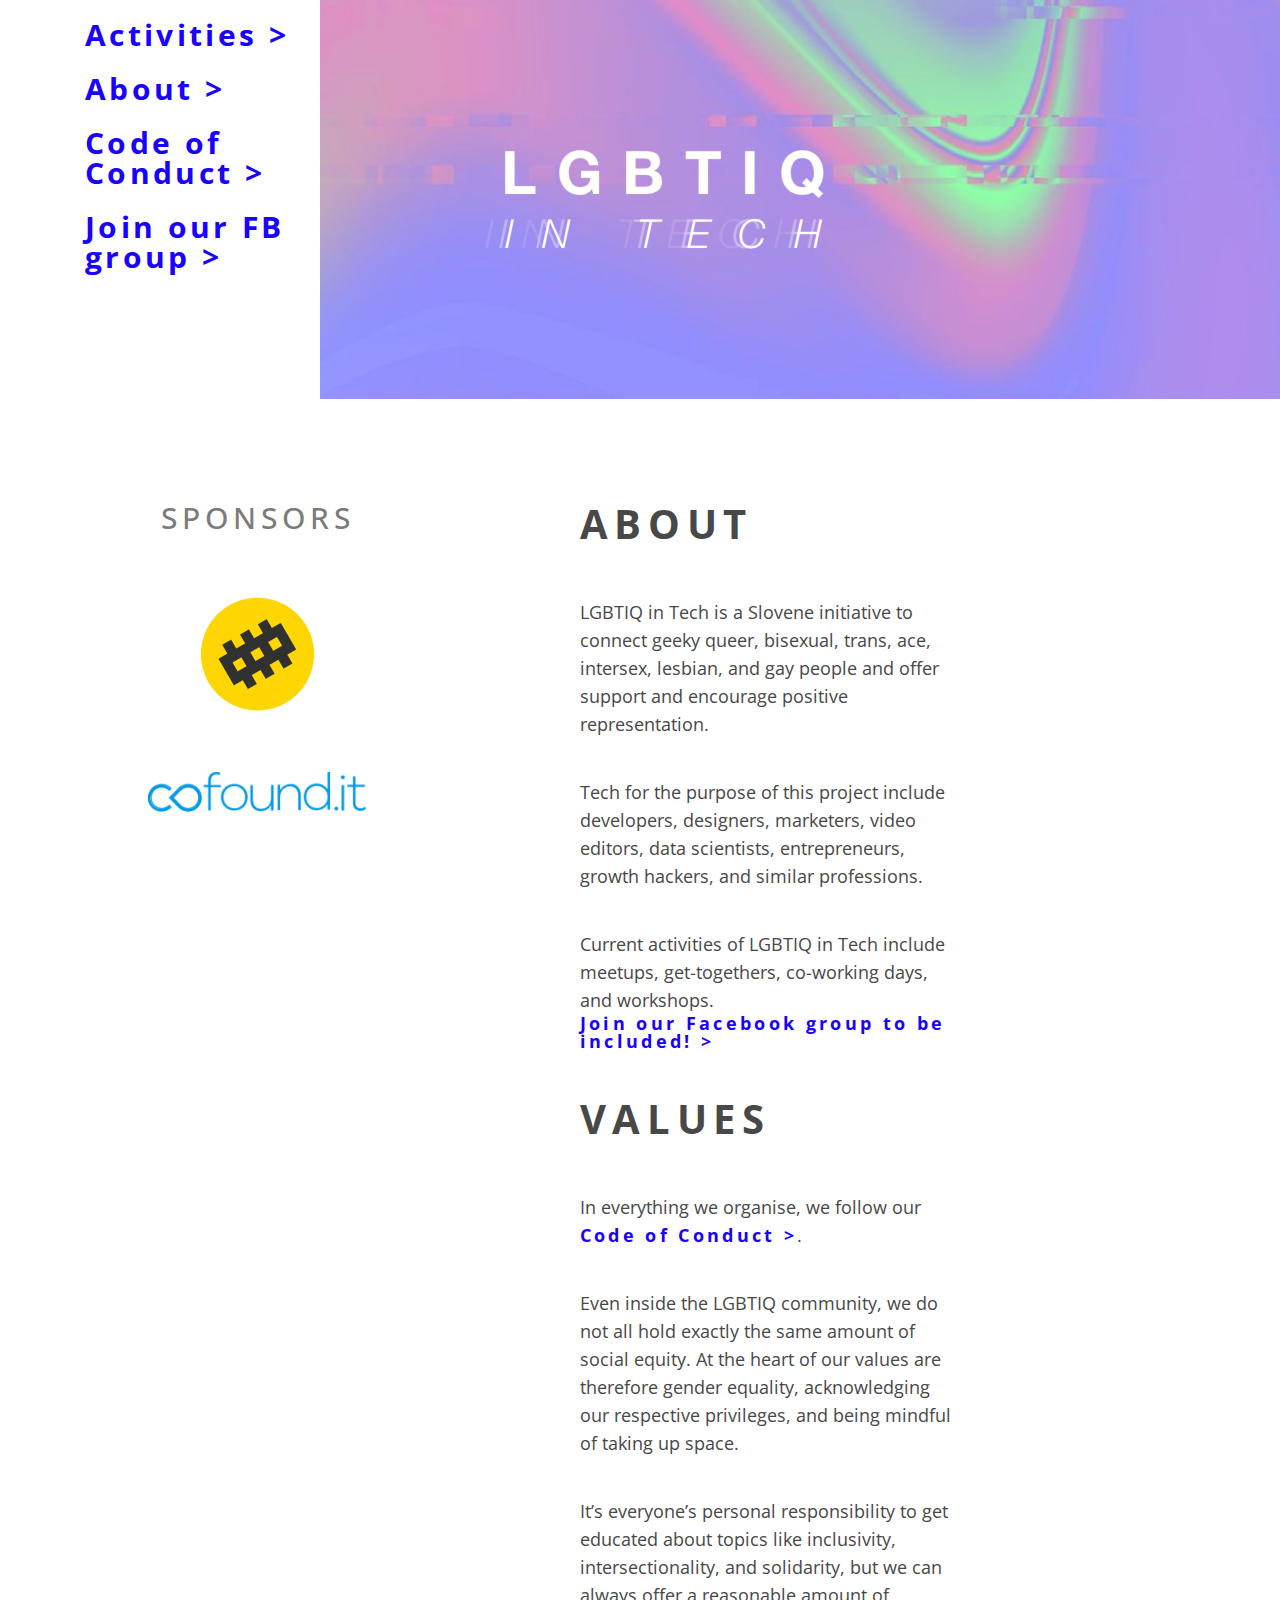
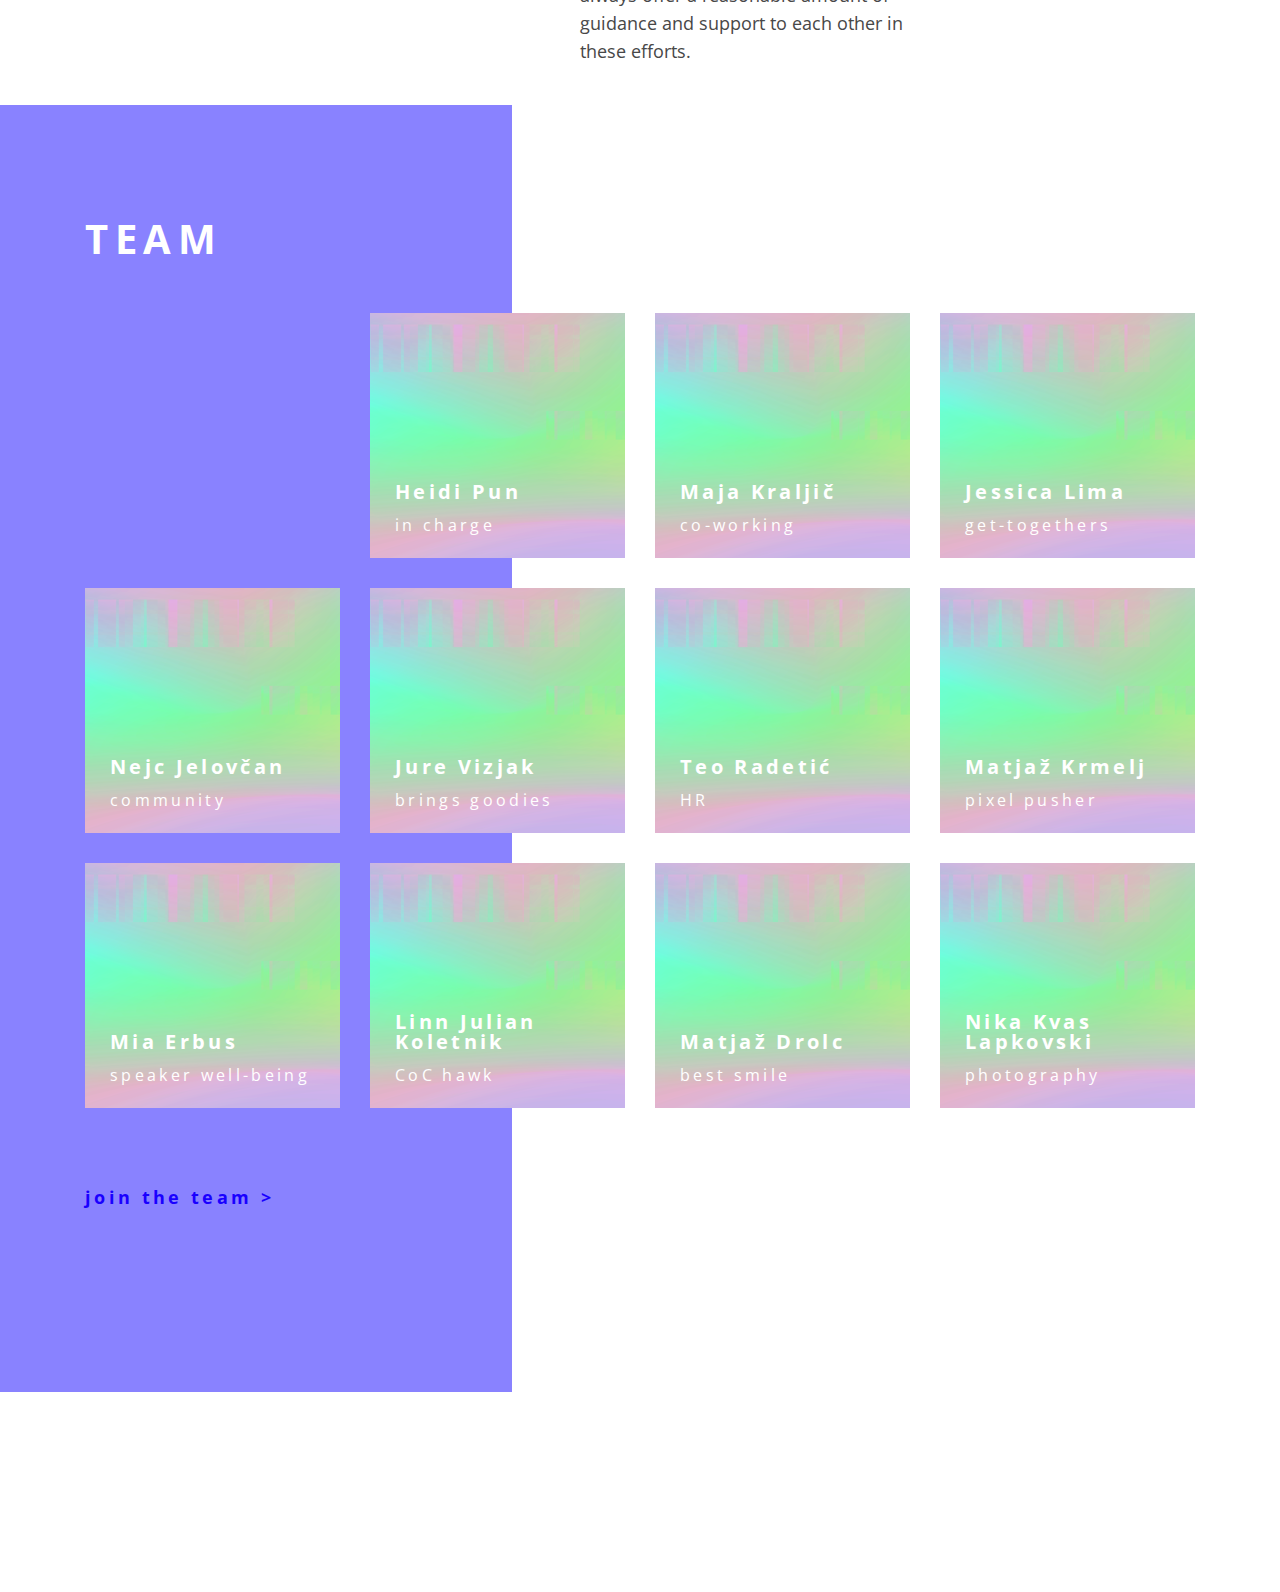
==== about.html @ 7dd0323b "first commit" ====
<!doctype html>
<html lang="en">
  <head>
    <!-- Required meta tags -->
    <meta charset="utf-8">
    <meta name="viewport" content="width=device-width, initial-scale=1, shrink-to-fit=no">

    <!-- Bootstrap CSS -->
    
    <link rel="stylesheet" href="css/bootstrap.css" />
    <link rel="stylesheet" href="css/bootstrap-grid-min.css" />
    <link href="https://fonts.googleapis.com/css?family=Open+Sans:400,700" rel="stylesheet">

    <link rel="apple-touch-icon" sizes="180x180" href="img/favicon/apple-touch-icon.png">
<link rel="icon" type="image/png" sizes="32x32" href="img/favicon/favicon-32x32.png">
<link rel="icon" type="image/png" sizes="16x16" href="img/favicon/favicon-16x16.png">
<link rel="manifest" href="img/favicon/site.webmanifest">
<link rel="mask-icon" href="img/favicon/safari-pinned-tab.svg" color="#5bbad5">
<meta name="msapplication-TileColor" content="#da532c">
<meta name="theme-color" content="#ffffff">

    <title>LGBTIQ in Tech :: Slovenia meetups // About</title>
  </head>
  <body>
<div class="single-page">

    
  <header class="col-md-9 float-md-right float-none col-12"><div class="hack">
      <a href="http://www.lgbtiq.tech/" class="default"><img src="img/logo.png" title="LGBTIQ in Tech" alt="LGBTIQ in Tech" /></a></div>
  </header>

<div class="container">
<div class="row">
  <nav class="col-md-3">
    <ul>
      <li><a href="activities.html">Activities</a></li>
      <li><a href="about.html">About</a></li>
      <li><a href="https://paper.dropbox.com/doc/LGBTIQ-in-Tech-Code-of-Conduct-bPvR8u4LB4OQA594zxovB">Code of Conduct</a></li>
      <li class="fb"><a href="http://www.facebook.com/groups/265073697335439/">Join our FB group</a></li>
    </ul>
  </nav>
</div>
</div><!-- end container 1 -->

<div class="content">

<div class="row">
<div class="aside col-md-5 col-sm-12">
<h3>Sponsors</h3>
  <a href="http://3fs.si/" class="default"><img src="img/logo-3fs.png" alt="3fs logo" title="3fs logo" /></a>
  <a href="https://cofound.it/" class="default"><img src="img/logo-cofoundit.png" alt="cofoundit logo" title="cofoundit logo" /></a>
</div>

    <div class="col-md-4 dark-text">
      <div class="hack offset-md-1">
      <h2>About</h2>
      <p>LGBTIQ in Tech is a Slovene initiative to connect geeky queer, bisexual, trans, ace, intersex, lesbian, and gay people and offer support and encourage positive representation.</p>

      <p>Tech for the purpose of this project include developers, designers, marketers, video editors, data scientists, entrepreneurs, growth hackers, and similar professions.</p>

      <p>Current activities of LGBTIQ in Tech include meetups, get-togethers, co-working days, and workshops. <a href="http://www.facebook.com/groups/265073697335439/">Join our Facebook group to be included!</a></p>

      <h2>Values</h2>
      <p>In everything we organise, we follow our <a href="https://paper.dropbox.com/doc/LGBTIQ-in-Tech-Code-of-Conduct-bPvR8u4LB4OQA594zxovB">Code of Conduct</a>.</p>

      <p>Even inside the LGBTIQ community, we do not all hold exactly the same amount of social equity. At the heart of our values are therefore gender equality, acknowledging our respective privileges, and being mindful of taking up space.</p>

      <p>It’s everyone’s personal responsibility to get educated about topics like inclusivity, intersectionality, and solidarity, but we can always offer a reasonable amount of guidance and support to each other in these efforts.</p>

      </div>
    </div>
</div>

<div class="box col-md-12 light-text box-team">

      <div class="container">
      <h2>Team</h2>

<div class="row">
        <div class="single-event col-md-3 pl-md-0">
          <!-- always left empty -->
        </div>

        <div class="col-md-3">
          <a href="http://www.heidipun.com/" class="default"><div class="single-event get-together">
            <div>Heidi Pun
            <span class="small">in charge</span></div>
          </div></a>
        </div>

        <div class="col-md-3">
          <a href="" class="default"><div class="single-event get-together">
            <div>Maja Kraljič
            <span class="small">co-working</span></div>
          </div></a>
        </div>

        <div class="col-md-3">
          <a href="" class="default"><div class="single-event get-together">
            <div>Jessica Lima
            <span class="small">get-togethers</span></div>
          </div></a>
        </div>
</div>
<div class="row">
        <div class="col-md-3">
          <a href="" class="default"><div class="single-event get-together">
            <div>Nejc Jelovčan
            <span class="small">community</span></div>
          </div></a>
        </div>

        <div class="col-md-3">
          <a href="" class="default"><div class="single-event get-together">
            <div>Jure Vizjak
            <span class="small">brings goodies</span></div>
          </div></a>
        </div>

        <div class="col-md-3">
          <a href="" class="default"><div class="single-event get-together">
            <div>Teo Radetić
            <span class="small">HR</span></div>
          </div></a>
        </div>

        <div class="col-md-3">
          <a href="" class="default"><div class="single-event get-together">
            <div>Matjaž Krmelj
            <span class="small">pixel pusher</span></div>
          </div></a>
        </div>
</div>
<div class="row">
        <div class="col-md-3">
          <a href="" class="default"><div class="single-event get-together">
            <div>Mia Erbus
            <span class="small">speaker well-being</span></div>
          </div></a>
        </div>

        <div class="col-md-3">
          <a href="" class="default"><div class="single-event get-together">
            <div>Linn Julian Koletnik
            <span class="small">CoC hawk</span></div>
          </div></a>
        </div>

        <div class="col-md-3">
          <a href="" class="default"><div class="single-event get-together">
            <div>Matjaž Drolc
            <span class="small">best smile</span></div>
          </div></a>
        </div>

        <div class="col-md-3">
          <a href="" class="default"><div class="single-event get-together">
            <div>Nika Kvas Lapkovski
            <span class="small">photography</span></div>
          </div></a>
        </div>
</div>
<a class="margin-top" href="https://m.me/heidipungartnik">join the team</a>
        
      </div>



</div><!-- END .BOX-TEAM -->
</div><!-- END .content -->
</div><!-- END .single-page -->

</div><!-- end .home-page -->

    <!-- Optional JavaScript -->
    <!-- jQuery first, then Popper.js, then Bootstrap JS 
    <script src="https://code.jquery.com/jquery-3.2.1.slim.min.js" integrity="sha384-KJ3o2DKtIkvYIK3UENzmM7KCkRr/rE9/Qpg6aAZGJwFDMVNA/GpGFF93hXpG5KkN" crossorigin="anonymous"></script>
    <script src="https://cdnjs.cloudflare.com/ajax/libs/popper.js/1.12.9/umd/popper.min.js" integrity="sha384-ApNbgh9B+Y1QKtv3Rn7W3mgPxhU9K/ScQsAP7hUibX39j7fakFPskvXusvfa0b4Q" crossorigin="anonymous"></script>
    <script src="https://maxcdn.bootstrapcdn.com/bootstrap/4.0.0/js/bootstrap.min.js" integrity="sha384-JZR6Spejh4U02d8jOt6vLEHfe/JQGiRRSQQsmfFWpi1MquVdAyjUar5+76PVCmYl" crossorigin="anonymous"></script>-->

    <script src="https://ajax.googleapis.com/ajax/libs/jquery/3.3.1/jquery.min.js"></script>


    <script>
      $( document ).ready(function() {
          var divWidth = $('.single-event').width();
          $('.single-event').height(divWidth-25);

          $(window).resize(function(){
              $('.single-event').height(divWidth-25);
          });

      });
    </script>
  </body>
</html>
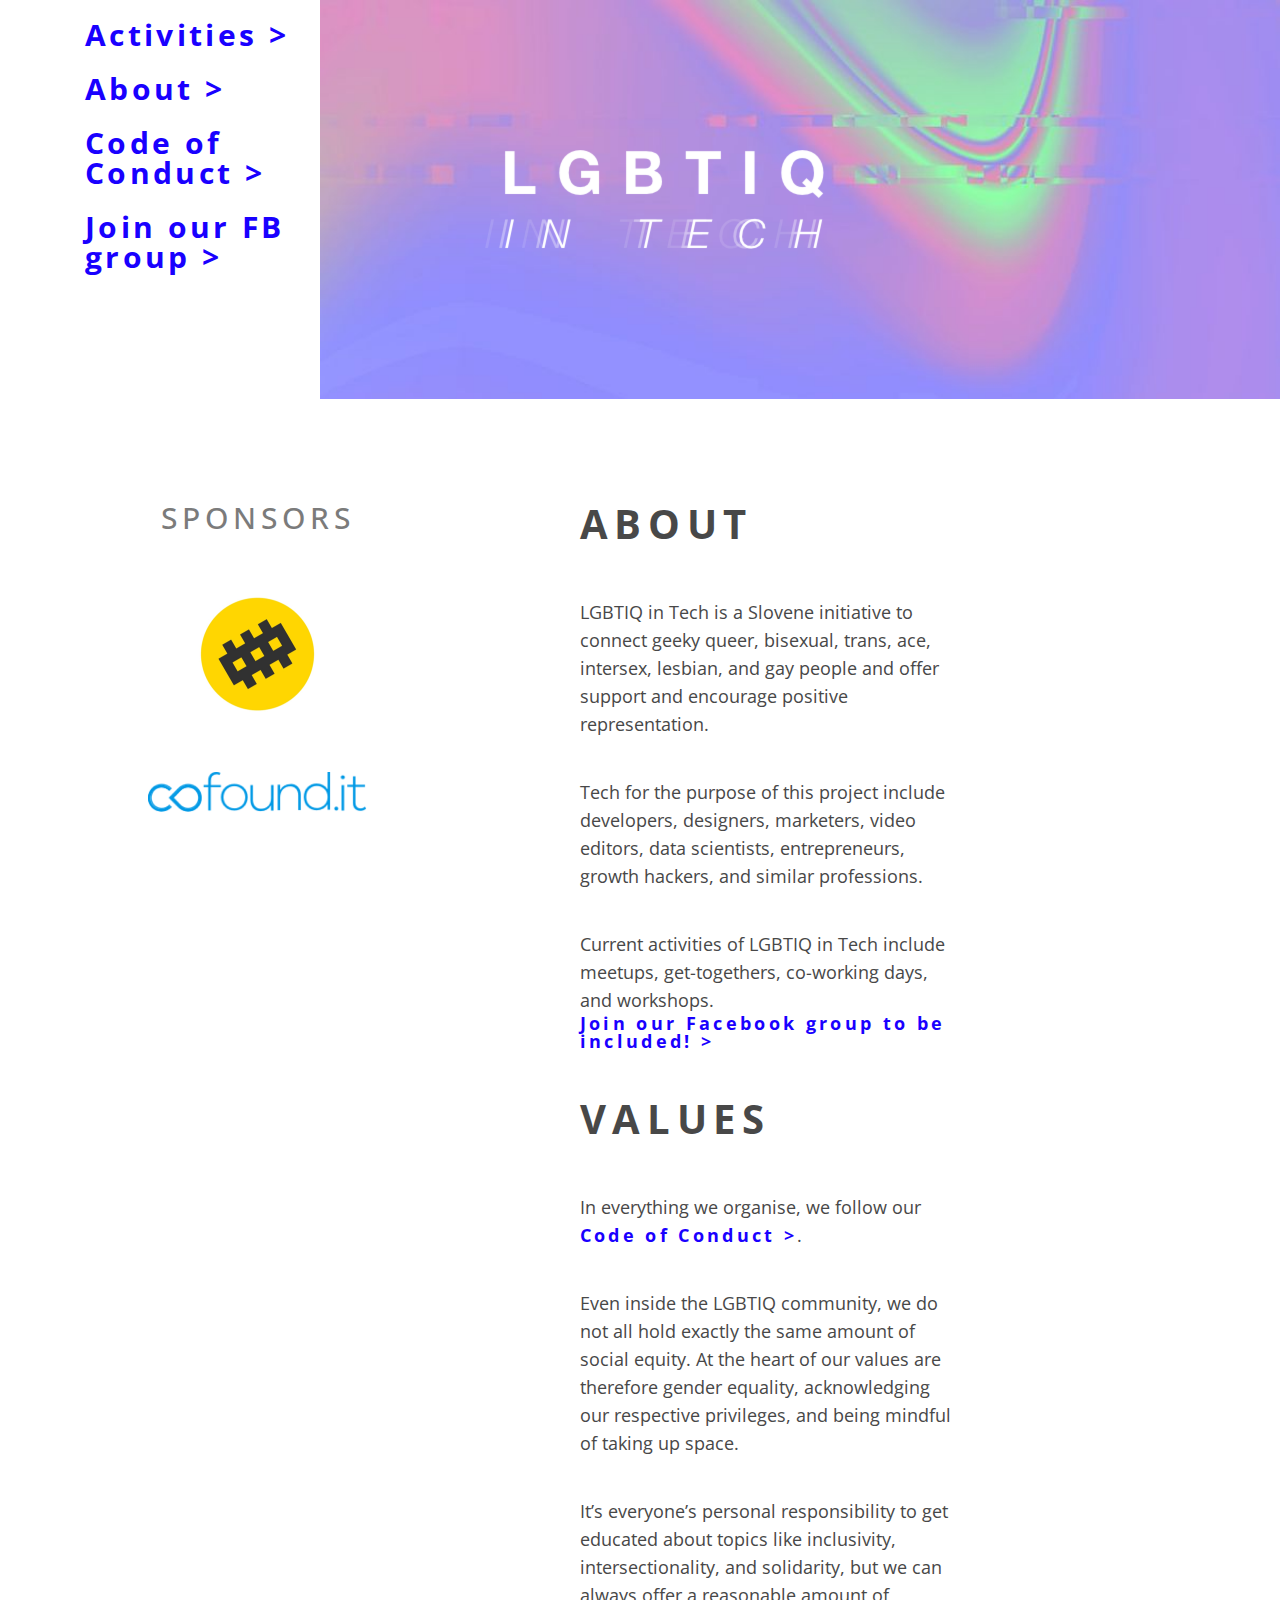
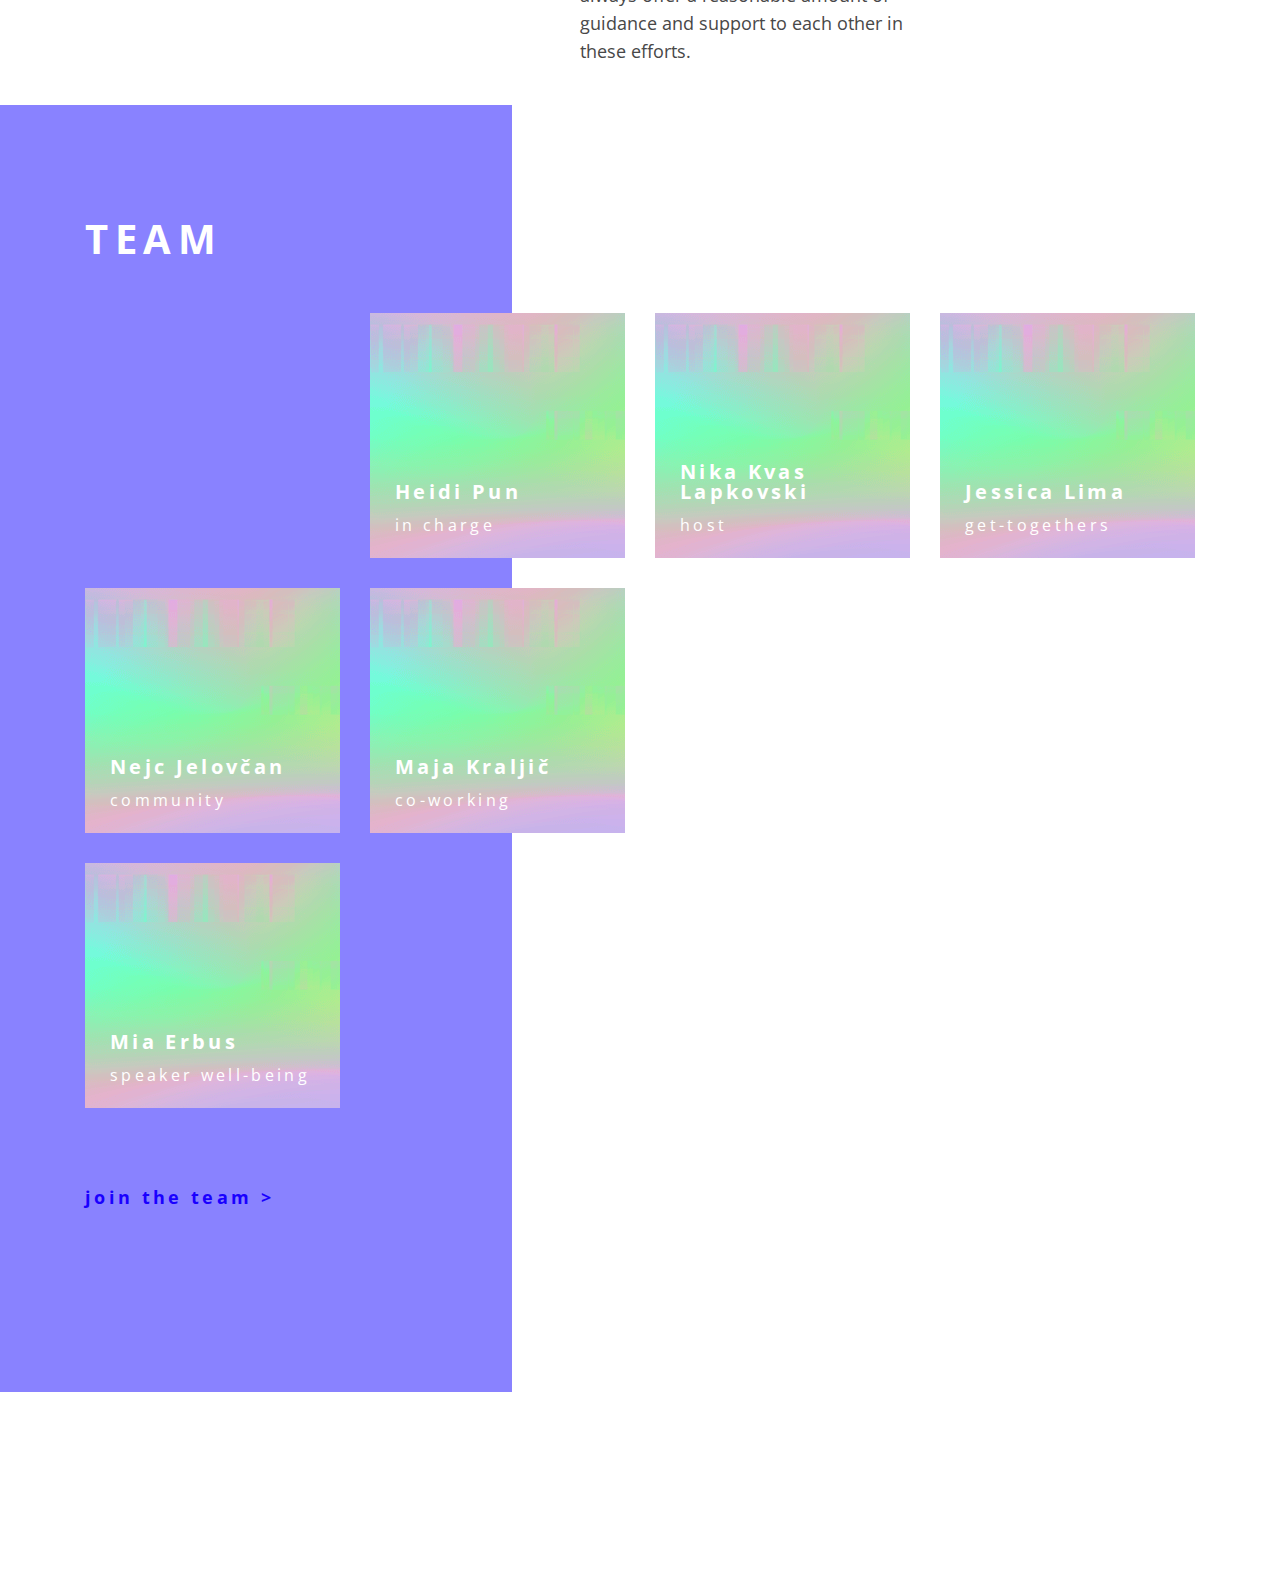
==== commit c1a54af4: "team edited" ====
--- a/about.html
+++ b/about.html
@@ -1,176 +1,182 @@
 <!doctype html>
 <html lang="en">
-  <head>
+
+<head>
     <!-- Required meta tags -->
     <meta charset="utf-8">
     <meta name="viewport" content="width=device-width, initial-scale=1, shrink-to-fit=no">
 
     <!-- Bootstrap CSS -->
-    
+
     <link rel="stylesheet" href="css/bootstrap.css" />
     <link rel="stylesheet" href="css/bootstrap-grid-min.css" />
     <link href="https://fonts.googleapis.com/css?family=Open+Sans:400,700" rel="stylesheet">
 
     <link rel="apple-touch-icon" sizes="180x180" href="img/favicon/apple-touch-icon.png">
-<link rel="icon" type="image/png" sizes="32x32" href="img/favicon/favicon-32x32.png">
-<link rel="icon" type="image/png" sizes="16x16" href="img/favicon/favicon-16x16.png">
-<link rel="manifest" href="img/favicon/site.webmanifest">
-<link rel="mask-icon" href="img/favicon/safari-pinned-tab.svg" color="#5bbad5">
-<meta name="msapplication-TileColor" content="#da532c">
-<meta name="theme-color" content="#ffffff">
+    <link rel="icon" type="image/png" sizes="32x32" href="img/favicon/favicon-32x32.png">
+    <link rel="icon" type="image/png" sizes="16x16" href="img/favicon/favicon-16x16.png">
+    <link rel="manifest" href="img/favicon/site.webmanifest">
+    <link rel="mask-icon" href="img/favicon/safari-pinned-tab.svg" color="#5bbad5">
+    <meta name="msapplication-TileColor" content="#da532c">
+    <meta name="theme-color" content="#ffffff">
 
     <title>LGBTIQ in Tech :: Slovenia meetups // About</title>
-  </head>
-  <body>
-<div class="single-page">
-
-    
-  <header class="col-md-9 float-md-right float-none col-12"><div class="hack">
-      <a href="http://www.lgbtiq.tech/" class="default"><img src="img/logo.png" title="LGBTIQ in Tech" alt="LGBTIQ in Tech" /></a></div>
-  </header>
-
-<div class="container">
-<div class="row">
-  <nav class="col-md-3">
-    <ul>
-      <li><a href="activities.html">Activities</a></li>
-      <li><a href="about.html">About</a></li>
-      <li><a href="https://paper.dropbox.com/doc/LGBTIQ-in-Tech-Code-of-Conduct-bPvR8u4LB4OQA594zxovB">Code of Conduct</a></li>
-      <li class="fb"><a href="http://www.facebook.com/groups/265073697335439/">Join our FB group</a></li>
-    </ul>
-  </nav>
-</div>
-</div><!-- end container 1 -->
-
-<div class="content">
-
-<div class="row">
-<div class="aside col-md-5 col-sm-12">
-<h3>Sponsors</h3>
-  <a href="http://3fs.si/" class="default"><img src="img/logo-3fs.png" alt="3fs logo" title="3fs logo" /></a>
-  <a href="https://cofound.it/" class="default"><img src="img/logo-cofoundit.png" alt="cofoundit logo" title="cofoundit logo" /></a>
-</div>
-
-    <div class="col-md-4 dark-text">
-      <div class="hack offset-md-1">
-      <h2>About</h2>
-      <p>LGBTIQ in Tech is a Slovene initiative to connect geeky queer, bisexual, trans, ace, intersex, lesbian, and gay people and offer support and encourage positive representation.</p>
-
-      <p>Tech for the purpose of this project include developers, designers, marketers, video editors, data scientists, entrepreneurs, growth hackers, and similar professions.</p>
-
-      <p>Current activities of LGBTIQ in Tech include meetups, get-togethers, co-working days, and workshops. <a href="http://www.facebook.com/groups/265073697335439/">Join our Facebook group to be included!</a></p>
-
-      <h2>Values</h2>
-      <p>In everything we organise, we follow our <a href="https://paper.dropbox.com/doc/LGBTIQ-in-Tech-Code-of-Conduct-bPvR8u4LB4OQA594zxovB">Code of Conduct</a>.</p>
-
-      <p>Even inside the LGBTIQ community, we do not all hold exactly the same amount of social equity. At the heart of our values are therefore gender equality, acknowledging our respective privileges, and being mindful of taking up space.</p>
-
-      <p>It’s everyone’s personal responsibility to get educated about topics like inclusivity, intersectionality, and solidarity, but we can always offer a reasonable amount of guidance and support to each other in these efforts.</p>
-
-      </div>
+    <meta name="twitter:image" content="img/social.jpg">
+    <meta property="og:image" content="img/social.jpg" />
+</head>
+
+<body>
+    <div class="single-page">
+        <header class="col-md-9 float-md-right float-none col-12">
+            <div class="hack">
+                <a href="http://www.lgbtiq.tech/" class="default"><img src="img/logo.png" title="LGBTIQ in Tech" alt="LGBTIQ in Tech" /></a>
+            </div>
+        </header>
+
+        <div class="container">
+            <div class="row">
+                <nav class="col-md-3">
+                    <ul>
+                        <li><a href="activities.html">Activities</a></li>
+                        <li><a href="about.html">About</a></li>
+                        <li><a href="https://paper.dropbox.com/doc/LGBTIQ-in-Tech-Code-of-Conduct-bPvR8u4LB4OQA594zxovB">Code of Conduct</a></li>
+                        <li class="fb"><a href="http://www.facebook.com/groups/265073697335439/">Join our FB group</a></li>
+                    </ul>
+                </nav>
+            </div>
+        </div>
+        <!-- end container 1 -->
+
+        <div class="content">
+
+            <div class="row">
+                <div class="aside col-md-5 col-sm-12">
+                    <h3>Sponsors</h3>
+                    <a href="http://3fs.si/" class="default"><img src="img/logo-3fs.png" alt="3fs logo" title="3fs logo" /></a>
+                    <a href="https://cofound.it/" class="default"><img src="img/logo-cofoundit.png" alt="cofoundit logo" title="cofoundit logo" /></a>
+                </div>
+
+                <div class="col-md-4 dark-text">
+                    <div class="hack offset-md-1">
+                        <h2>About</h2>
+                        <p>LGBTIQ in Tech is a Slovene initiative to connect geeky queer, bisexual, trans, ace, intersex, lesbian, and gay people and offer support and encourage positive representation.</p>
+
+                        <p>Tech for the purpose of this project include developers, designers, marketers, video editors, data scientists, entrepreneurs, growth hackers, and similar professions.</p>
+
+                        <p>Current activities of LGBTIQ in Tech include meetups, get-togethers, co-working days, and workshops. <a href="http://www.facebook.com/groups/265073697335439/">Join our Facebook group to be included!</a></p>
+
+                        <h2>Values</h2>
+                        <p>In everything we organise, we follow our <a href="https://paper.dropbox.com/doc/LGBTIQ-in-Tech-Code-of-Conduct-bPvR8u4LB4OQA594zxovB">Code of Conduct</a>.</p>
+
+                        <p>Even inside the LGBTIQ community, we do not all hold exactly the same amount of social equity. At the heart of our values are therefore gender equality, acknowledging our respective privileges, and being mindful of taking up space.</p>
+
+                        <p>It’s everyone’s personal responsibility to get educated about topics like inclusivity, intersectionality, and solidarity, but we can always offer a reasonable amount of guidance and support to each other in these efforts.</p>
+
+                    </div>
+                </div>
+            </div>
+
+            <div class="box col-md-12 light-text box-team">
+
+                <div class="container">
+                    <h2>Team</h2>
+
+                    <div class="row">
+                        <div class="single-event col-md-3 pl-md-0">
+                            <!-- always left empty -->
+                        </div>
+
+                        <div class="col-md-3">
+                            <a href="http://www.heidipun.com/" class="default">
+                                <div class="single-event get-together">
+                                    <div>Heidi Pun
+                                        <span class="small">in charge</span></div>
+                                </div>
+                            </a>
+                        </div>
+
+                        <div class="col-md-3">
+                            <a href="" class="default">
+                                <div class="single-event get-together">
+                                    <div>Nika Kvas Lapkovski
+                                        <span class="small">host</span></div>
+                                </div>
+                            </a>
+                        </div>
+
+                        <div class="col-md-3">
+                            <a href="" class="default">
+                                <div class="single-event get-together">
+                                    <div>Jessica Lima
+                                        <span class="small">get-togethers</span></div>
+                                </div>
+                            </a>
+                        </div>
+                    </div>
+                    <div class="row">
+                        <div class="col-md-3">
+                            <a href="" class="default">
+                                <div class="single-event get-together">
+                                    <div>Nejc Jelovčan
+                                        <span class="small">community</span></div>
+                                </div>
+                            </a>
+                        </div>
+
+                        <div class="col-md-3">
+                            <a href="https://www.linkedin.com/in/majakraljic/" class="default">
+                                <div class="single-event get-together">
+                                    <div>Maja Kraljič
+                                        <span class="small">co-working</span></div>
+                                </div>
+                            </a>
+                        </div>
+
+                        <div class="col-md-3">
+                            
+                        </div>
+
+                        <div class="col-md-3">
+                            
+                        </div>
+                    </div>
+                    <div class="row">
+                        <div class="col-md-3">
+                            <a href="" class="default">
+                                <div class="single-event get-together">
+                                    <div>Mia Erbus
+                                        <span class="small">speaker well-being</span></div>
+                                </div>
+                            </a>
+                        </div>
+
+                        <div class="col-md-3">
+                            
+                        </div>
+
+                        <div class="col-md-3">
+                            
+                        </div>
+
+                        <div class="col-md-3">
+                            
+                        </div>
+                    </div>
+                    <a class="margin-top" href="https://m.me/heidipungartnik">join the team</a>
+
+                </div>
+
+
+
+            </div>
+            <!-- END .BOX-TEAM -->
+        </div>
+        <!-- END .content -->
     </div>
-</div>
-
-<div class="box col-md-12 light-text box-team">
-
-      <div class="container">
-      <h2>Team</h2>
-
-<div class="row">
-        <div class="single-event col-md-3 pl-md-0">
-          <!-- always left empty -->
-        </div>
-
-        <div class="col-md-3">
-          <a href="http://www.heidipun.com/" class="default"><div class="single-event get-together">
-            <div>Heidi Pun
-            <span class="small">in charge</span></div>
-          </div></a>
-        </div>
-
-        <div class="col-md-3">
-          <a href="" class="default"><div class="single-event get-together">
-            <div>Maja Kraljič
-            <span class="small">co-working</span></div>
-          </div></a>
-        </div>
-
-        <div class="col-md-3">
-          <a href="" class="default"><div class="single-event get-together">
-            <div>Jessica Lima
-            <span class="small">get-togethers</span></div>
-          </div></a>
-        </div>
-</div>
-<div class="row">
-        <div class="col-md-3">
-          <a href="" class="default"><div class="single-event get-together">
-            <div>Nejc Jelovčan
-            <span class="small">community</span></div>
-          </div></a>
-        </div>
-
-        <div class="col-md-3">
-          <a href="" class="default"><div class="single-event get-together">
-            <div>Jure Vizjak
-            <span class="small">brings goodies</span></div>
-          </div></a>
-        </div>
-
-        <div class="col-md-3">
-          <a href="" class="default"><div class="single-event get-together">
-            <div>Teo Radetić
-            <span class="small">HR</span></div>
-          </div></a>
-        </div>
-
-        <div class="col-md-3">
-          <a href="" class="default"><div class="single-event get-together">
-            <div>Matjaž Krmelj
-            <span class="small">pixel pusher</span></div>
-          </div></a>
-        </div>
-</div>
-<div class="row">
-        <div class="col-md-3">
-          <a href="" class="default"><div class="single-event get-together">
-            <div>Mia Erbus
-            <span class="small">speaker well-being</span></div>
-          </div></a>
-        </div>
-
-        <div class="col-md-3">
-          <a href="" class="default"><div class="single-event get-together">
-            <div>Linn Julian Koletnik
-            <span class="small">CoC hawk</span></div>
-          </div></a>
-        </div>
-
-        <div class="col-md-3">
-          <a href="" class="default"><div class="single-event get-together">
-            <div>Matjaž Drolc
-            <span class="small">best smile</span></div>
-          </div></a>
-        </div>
-
-        <div class="col-md-3">
-          <a href="" class="default"><div class="single-event get-together">
-            <div>Nika Kvas Lapkovski
-            <span class="small">photography</span></div>
-          </div></a>
-        </div>
-</div>
-<a class="margin-top" href="https://m.me/heidipungartnik">join the team</a>
-        
-      </div>
-
-
-
-</div><!-- END .BOX-TEAM -->
-</div><!-- END .content -->
-</div><!-- END .single-page -->
-
-</div><!-- end .home-page -->
+    <!-- END .single-page -->
+
+    <!-- </div> -->
+    <!-- end .home-page -->
 
     <!-- Optional JavaScript -->
     <!-- jQuery first, then Popper.js, then Bootstrap JS 
@@ -182,15 +188,16 @@
 
 
     <script>
-      $( document ).ready(function() {
-          var divWidth = $('.single-event').width();
-          $('.single-event').height(divWidth-25);
-
-          $(window).resize(function(){
-              $('.single-event').height(divWidth-25);
-          });
-
-      });
+        $(document).ready(function() {
+            var divWidth = $('.single-event').width();
+            $('.single-event').height(divWidth - 25);
+
+            $(window).resize(function() {
+                $('.single-event').height(divWidth - 25);
+            });
+
+        });
     </script>
-  </body>
+</body>
+
 </html>